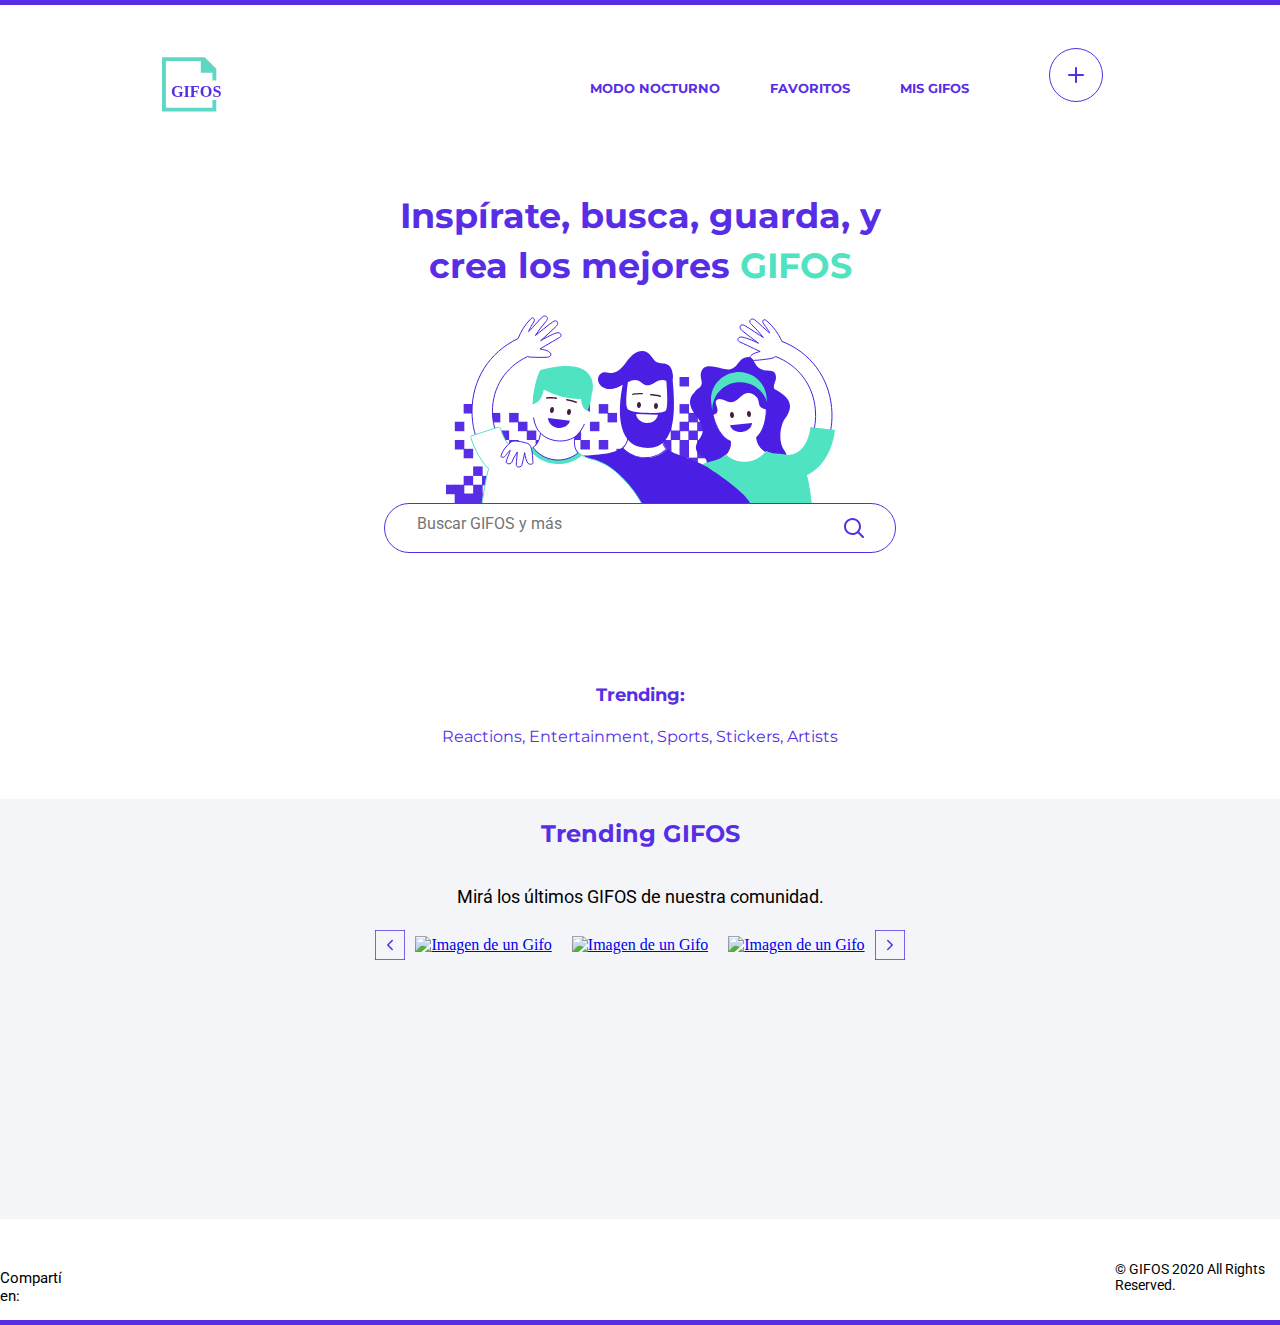
==== index.html @ 50afa5d9 "first commit" ====
<!DOCTYPE html>
<html lang="en">

<head>

    <meta charset="UTF-8">
    <meta name="viewport" content="width=device-width, initial-scale=1.0">
    <script src="https://kit.fontawesome.com/027ad8fa8c.js" crossorigin="anonymous"></script>
    <link rel="stylesheet" href="style/style.css">

    <title>Document</title>
</head>

<body>
    <div class="line"></div>
    <header>
        <a href="index.html"><img src="assets/logo-mobile.svg" alt="Logo de la página" id="logo-noc" class="logo"></a>

        <nav>
            <input type="checkbox" id="checkbox">
            <label for="checkbox" class="checkbox">
                <span id="span1"></span>
                <span id="span2"></span>
                <span id="span3"></span>
            </label>

            <ul>
                <li><a id="btnDark" href="#">Modo Nocturno</a></li>
         
                <li id="guion-li"><a href="favoritos.html">Favoritos</a></li>
           
                <li><a href="gifos.html">Mis GIFOS</a></li>
               
                <li class="button-gifos"><a href="crearGifos.html"><img src="assets/button-crear-gifo.svg"
                            id="btn-gifos" alt="boton para crear gifos"></a></li>
            </ul>

        </nav>

    </header>
    <main>
    <section id="section1">
        <div class="flex-container">
            <h1>Inspírate, busca, guarda, y crea los mejores <span>GIFOS</span></h1>
            <img src="./assets/ilustra_header.svg" alt="imagen ilustrativa">

            <div class="buscador" id="probando">
                <input type="text" placeholder="Buscar GIFOS y más" class="search" id="input">
                <img src="./assets/icon-search.svg" alt="Ícono del buscador" id="icon-search">
                <div id="divBuscador"></div>
            </div>

        </div>
    </section>

    <section id="section-resultados">
        <h2 id="h2"></h2>
        <div id="div-gifos" class="grid-container"></div>
        <div id="btn-vermas"></div>
        <div id="imagen-sin-resultado"></div>
    </section>

    <section id="section2">
        <div class="flex-container">

            <h2>Trending:</h2>
            <p>Reactions, Entertainment, Sports, Stickers, Artists</p>

        </div>
    </section>

    <section id="section3">
        <div class="fondo-gris">
            <div class="flex-container">
                <h2>Trending GIFOS</h2>
                <p>Mirá los últimos <span> GIFOS de nuestra comunidad.</span></p>
            </div>

            <div class="container-carousel">
                <div class="div-slider-left">
                    <img src="./assets/button-slider-left.svg" id="sliderLeft" class="slider" alt="">
                </div>

                <div class="div-carousel">
                    <a href="expandir.html"><img src="#" id="imagenesGifos1" class="gifos-section3" alt="Imagen de un Gifo"></a>
                        
                </div> 
            
                <div class="div-carousel">
                    <a href="expandir.html"><img src="#" id="imagenesGifos2" class="gifos-section3"
                            alt="Imagen de un Gifo"></a>
                </div>

                <div class="div-carousel">
                    <a href="./expandir.html"><img src="#" id="imagenesGifos3" class="gifos-section3"
                            alt="Imagen de un Gifo"></a>
                </div>

                <div class="div-slider-right">
                    <img src="./assets/Button-Slider-right.svg" id="sliderRight" class="slider" alt="">

                </div>

            </div>

        </div>

    </section>
    </main>
    <footer>
        <div class="container">
            <p>Compartí en:</p>
            <div class="icon">
                <a href="https://www.instagram.com/"><span class="fab fa-instagram"></span></a>
                <a href="https://www.facebook.com/"><span class="fab fa-facebook-f"></span></a>
                <a href="https://twitter.com/"><span class="fab fa-twitter"></span></a>
            </div>
            <p> © GIFOS 2020 All Rights Reserved.</p>
        </div>
    </footer>
    <div class="line"></div>
    <script src="scrips/utils.js"></script>
    <script src="scrips/index.js"></script>
</body>

</html>
---- style/style.css ----
/* @function rem($target, $context: $base-font-size) {
    @if $target == 0 { @return 0}
    @return $target / $context + 0rem;
}
 */
@import url("https://fonts.googleapis.com/css2?family=Montserrat:wght@500;700&family=Roboto&display=swap");
*,
*::before,
*::after {
  -webkit-box-sizing: border-box;
          box-sizing: border-box;
}

body {
  font-size: 16px;
  max-width: 375px;
  margin: 0 auto;
}

.dark {
  background: #37383c;
}

.line {
  background: #572EE5;
  height: 5px;
}

.dark .line {
  background: black;
}

img {
  max-width: 100%;
}

.flex-container {
  display: -webkit-box;
  display: -ms-flexbox;
  display: flex;
  -webkit-box-orient: vertical;
  -webkit-box-direction: normal;
      -ms-flex-direction: column;
          flex-direction: column;
  -ms-flex-wrap: wrap;
      flex-wrap: wrap;
  -webkit-box-pack: center;
      -ms-flex-pack: center;
          justify-content: center;
  -webkit-box-align: center;
      -ms-flex-align: center;
          align-items: center;
}

h1, #section-resultados h2 {
  font-family: "Montserrat";
  color: #572EE5;
  font-size: 1.5rem;
  width: 65%;
  line-height: 33px;
  text-align: center;
}

.dark h1, .dark #section-resultados h2 {
  color: #ffffff;
}

h1 span {
  color: #50e3c2;
}

.buscador {
  display: -webkit-box;
  display: -ms-flexbox;
  display: flex;
  -ms-flex-pack: distribute;
      justify-content: space-around;
  width: 93%;
  height: 50px;
  border-radius: 40px;
  border: 1px solid;
  border-color: #572EE5;
}

.dark .buscador {
  border-color: #ffffff;
}

.search {
  border: none;
  outline: none;
  background: none;
  font-family: "Roboto";
  font-size: 1rem;
  width: 80%;
  height: 40px;
  text-align: left;
  margin-left: 20px;
}

.dark .search {
  color: #ffffff;
}

#lista {
  font-family: "Roboto";
  font-size: 1rem;
  color: #9cafc3;
  display: -webkit-box;
  display: -ms-flexbox;
  display: flex;
  line-height: 25px;
}

.dark #lista {
  color: #ffffff;
}

#img-search {
  -webkit-box-ordinal-group: -1;
      -ms-flex-order: -2;
          order: -2;
  margin-right: 13px;
  margin-left: 20px;
}

.buscador-expandido {
  width: 93%;
  height: 100%;
  border-radius: 27px;
  border: 1px solid;
  border-color: #572EE5;
  display: block;
}

#section-resultados h2 {
  font-family: "Montserrat";
  color: #572EE5;
  font-size: 1.5rem;
  line-height: 33px;
  text-align: center;
  width: 100%;
}

.dark #section-resultados h2 {
  color: #ffffff;
}

#otra-busqueda {
  display: -webkit-box;
  display: -ms-flexbox;
  display: flex;
  -webkit-box-pack: center;
      -ms-flex-pack: center;
          justify-content: center;
  font-size: 1rem;
  font-family: "Montserrat";
  color: #50e3c2;
  text-align: center;
  line-height: 33px;
  font-weight: bold;
}

#imagen-sin-resultado {
  display: -webkit-box;
  display: -ms-flexbox;
  display: flex;
  -webkit-box-pack: center;
      -ms-flex-pack: center;
          justify-content: center;
  width: 100px;
}

#section2 h2 {
  font-family: "Montserrat";
  color: #572EE5;
  font-size: 1.25rem;
  font-size: 1rem;
  margin-top: 40px;
  margin-bottom: 0;
  line-height: 25px;
}

.dark #section2 h2 {
  color: #ffffff;
}

#section2 p {
  font-family: "Montserrat";
  font-size: 0.8rem;
  color: #572EE5;
  width: 60%;
  text-align: center;
  margin-bottom: 50px;
  line-height: 25px;
}

.dark #section2 p {
  color: #ffffff;
}

#section3 .fondo-gris {
  background: #f3f5f8;
  width: 100%;
  height: 420px;
}

.dark #section3 .fondo-gris {
  background: #222326;
}

#section3 .container-carousel {
  display: -webkit-box;
  display: -ms-flexbox;
  display: flex;
  -webkit-box-orient: horizontal;
  -webkit-box-direction: normal;
      -ms-flex-direction: row;
          flex-direction: row;
  -ms-flex-wrap: nowrap;
      flex-wrap: nowrap;
  width: 100%;
  overflow: hidden;
  overflow-x: scroll;
  scroll-behavior: smooth;
}

.gifos-section3 {
  max-width: 234px;
  height: 187px;
  padding: 10px;
}

.container-carousel .slider {
  max-width: 30px;
  cursor: pointer;
  display: -webkit-box;
  display: -ms-flexbox;
  display: flex;
}

.container-carousel .div-slider-left {
  max-width: 100%;
  display: -webkit-box;
  display: -ms-flexbox;
  display: flex;
}

.container-carousel .div-slider-right {
  max-width: 100%;
  display: -webkit-box;
  display: -ms-flexbox;
  display: flex;
}

#section3 h2 {
  font-family: "Montserrat";
  color: #572EE5;
  font-size: 1.25rem;
}

.dark #section3 h2 {
  color: #ffffff;
}

#section3 p {
  font-family: "Roboto";
  font-size: 1rem;
  width: 60%;
  line-height: 23px;
  text-align: center;
}

.dark #section3 p {
  color: #ffffff;
}

#section3 span {
  display: inline-block;
}

.grid-container {
  display: -webkit-box;
  display: -ms-flexbox;
  display: flex;
  -webkit-box-pack: center;
      -ms-flex-pack: center;
          justify-content: center;
  display: -ms-grid;
  display: grid;
  -ms-grid-columns: (156px)[2];
      grid-template-columns: repeat(2, 156px);
  -webkit-column-gap: 10px;
          column-gap: 10px;
  row-gap: 10px;
}

.grid-container img {
  width: 156px;
  height: 120px;
}

#btn-vermas {
  display: -webkit-box;
  display: -ms-flexbox;
  display: flex;
  -webkit-box-pack: center;
      -ms-flex-pack: center;
          justify-content: center;
  margin-top: 70px;
}

#iconos {
  display: none;
}

#iconos .icon-fav {
  margin-left: 1px;
}

#mouse {
  max-width: 100%;
  margin-top: -124px;
  height: 121px;
  position: relative;
}

#mouse:hover {
  background: rgba(87, 46, 229, 0.7);
}

#mouse:hover #iconos {
  display: inline;
}

#iconos {
  width: 26px;
  height: 26px;
  margin: 3px;
}

.logo {
  width: 49px;
  height: 49px;
  margin-left: 10px;
  margin-top: 20px;
}

ul {
  list-style: none;
  background: rgba(87, 46, 229, 0.9);
  width: 100%;
  height: 0;
  text-align: center;
  position: absolute;
}

.dark ul {
  background-color: #000000;
}

.button-gifos {
  display: none;
}

li a {
  font-family: "Montserrat";
  color: #FFFFFF;
  font-size: 15px;
  text-decoration: none;
  line-height: 60px;
  font-weight: bold;
  display: none;
}

.dark li a {
  color: #FFFFFF;
}

.checkbox {
  width: 50px;
  height: 30px;
  position: relative;
}

.checkbox #span1 {
  position: absolute;
  content: '';
  background: #572EE5;
  width: 20px;
  height: 3px;
  border-radius: 5px;
}

.dark .checkbox #span1 {
  background: #FFFFFF;
}

.checkbox #span2 {
  position: absolute;
  content: '';
  background: #572EE5;
  width: 20px;
  height: 3px;
  border-radius: 5px;
  top: 9px;
}

.dark .checkbox #span2 {
  background: #FFFFFF;
}

.checkbox #span3 {
  position: absolute;
  content: '';
  background: #572EE5;
  width: 20px;
  height: 3px;
  border-radius: 5px;
  top: 18px;
}

.dark .checkbox #span3 {
  background: #FFFFFF;
}

#checkbox {
  display: none;
}

label {
  width: 20%;
  margin-left: 330px;
  position: relative;
  bottom: 50px;
}

#checkbox:checked ~ .checkbox #span1 {
  -webkit-transform: rotate(140deg);
          transform: rotate(140deg);
  top: 10px;
}

#checkbox:checked ~ .checkbox #span2 {
  opacity: 0;
}

#checkbox:checked ~ .checkbox #span3 {
  -webkit-transform: rotate(-140deg);
          transform: rotate(-140deg);
  top: 10px;
}

#checkbox:checked ~ ul {
  height: 100%;
  max-width: 100%;
}

#checkbox:checked ~ ul a {
  display: block;
}

.guion-li {
  display: -webkit-box;
  display: -ms-flexbox;
  display: flex;
  margin-left: 153px;
  width: 40px;
  height: 0.1px;
  background: transparent;
}

#checkbox:checked ~ ul .hola {
  background: #FFFFFF;
}

@media screen and (min-width: 769px) {
  body {
    max-width: 1440px;
  }
  .guion-li,
  .checkbox span {
    display: none;
  }
  .logo {
    width: 59px;
    height: 59px;
    margin-top: 0;
  }
  header {
    display: -webkit-box;
    display: -ms-flexbox;
    display: flex;
    -webkit-box-orient: horizontal;
    -webkit-box-direction: normal;
        -ms-flex-direction: row;
            flex-direction: row;
    -ms-flex-pack: distribute;
        justify-content: space-around;
    -webkit-box-align: center;
        -ms-flex-align: center;
            align-items: center;
  }
  ul img {
    width: 54px;
    margin-left: 30px;
  }
  ul {
    display: -webkit-box;
    display: -ms-flexbox;
    display: flex;
    position: relative;
    background: transparent;
    height: auto;
    margin-top: 0;
    -webkit-box-align: center;
        -ms-flex-align: center;
            align-items: center;
  }
  .dark ul {
    background-color: transparent;
  }
  .button-gifos {
    display: inline;
  }
  li a {
    color: #572EE5;
    font-family: "Montserrat";
    font-size: 13px;
    text-transform: uppercase;
    display: block;
    padding: 25px;
  }
  li a:active {
    color: #9cafc3;
  }
  li a:hover {
    -webkit-text-decoration: underline #50e3c2;
            text-decoration: underline #50e3c2;
  }
  .dark li a:hover {
    color: #ffffff;
  }
  #section1 h1 {
    font-size: 2.18rem;
    width: 40%;
    line-height: 50px;
  }
  .buscador {
    width: 40%;
  }
  #section2 h2 {
    font-size: 1.125rem;
  }
  #section2 p:first-of-type {
    font-size: 1rem;
  }
  #section3 h2 {
    font-size: 1.5rem;
  }
  #section3 p {
    font-size: 1.125rem;
    line-height: 23px;
    -webkit-box-pack: center;
        -ms-flex-pack: center;
            justify-content: center;
  }
  .gifos-section3 {
    max-width: 357px;
    height: 275px;
    position: relative;
  }
  #section3 .container-carousel {
    -webkit-box-pack: center;
        -ms-flex-pack: center;
            justify-content: center;
    -webkit-box-align: center;
        -ms-flex-align: center;
            align-items: center;
    overflow: hidden;
  }
  .slider {
    max-width: 40px;
    cursor: pointer;
  }
  #mouse {
    margin-top: -206px;
    width: 262px;
    height: 202px;
    position: relative;
  }
  #mouse:hover {
    background: rgba(87, 46, 229, 0.7);
  }
  #mouse:hover #iconos {
    display: inline;
  }
  #iconos {
    width: 32px;
    height: 32px;
  }
  #iconos .icon-fav {
    margin-left: 160px;
  }
  footer .container {
    display: -webkit-box;
    display: -ms-flexbox;
    display: flex;
    -ms-flex-wrap: nowrap;
        flex-wrap: nowrap;
    -webkit-box-orient: horizontal;
    -webkit-box-direction: normal;
        -ms-flex-direction: row;
            flex-direction: row;
  }
  footer .icon {
    margin-right: 1000px;
  }
  #section-resultados h1 {
    font-family: "Montserrat";
    color: #572EE5;
    width: 100%;
    font-size: 35px;
    display: -webkit-box;
    display: -ms-flexbox;
    display: flex;
    -webkit-box-pack: center;
        -ms-flex-pack: center;
            justify-content: center;
  }
  .dark #section-resultados h1 {
    color: #ffffff;
  }
  .grid-container {
    display: -ms-grid;
    display: grid;
    -ms-grid-columns: (260px)[4];
        grid-template-columns: repeat(4, 260px);
    -webkit-column-gap: 29px;
            column-gap: 29px;
    row-gap: 29px;
  }
  .grid-container img {
    width: 260px;
    height: 200px;
  }
}

.container {
  display: -webkit-box;
  display: -ms-flexbox;
  display: flex;
  -webkit-box-orient: vertical;
  -webkit-box-direction: normal;
      -ms-flex-direction: column;
          flex-direction: column;
  -webkit-box-pack: center;
      -ms-flex-pack: center;
          justify-content: center;
  -webkit-box-align: center;
      -ms-flex-align: center;
          align-items: center;
  font-family: "Roboto";
  color: #000000;
}

footer p:first-child {
  font-size: 15px;
  margin-top: 50px;
}

.dark footer p:first-child {
  color: #FFFFFF;
}

footer p:last-child {
  font-size: 14px;
  margin-top: 30px;
}

.dark footer p:last-child {
  color: #FFFFFF;
}

footer span {
  color: #CDD6E0;
  display: inline;
  padding: 8px;
  margin: 0;
}

.dark footer span {
  color: #CDD6E0;
}

footer span:hover {
  color: #572EE5;
}

.dark footer span:hover {
  color: #FFFFFF;
}

.remover {
  display: none;
}
/*# sourceMappingURL=style.css.map */
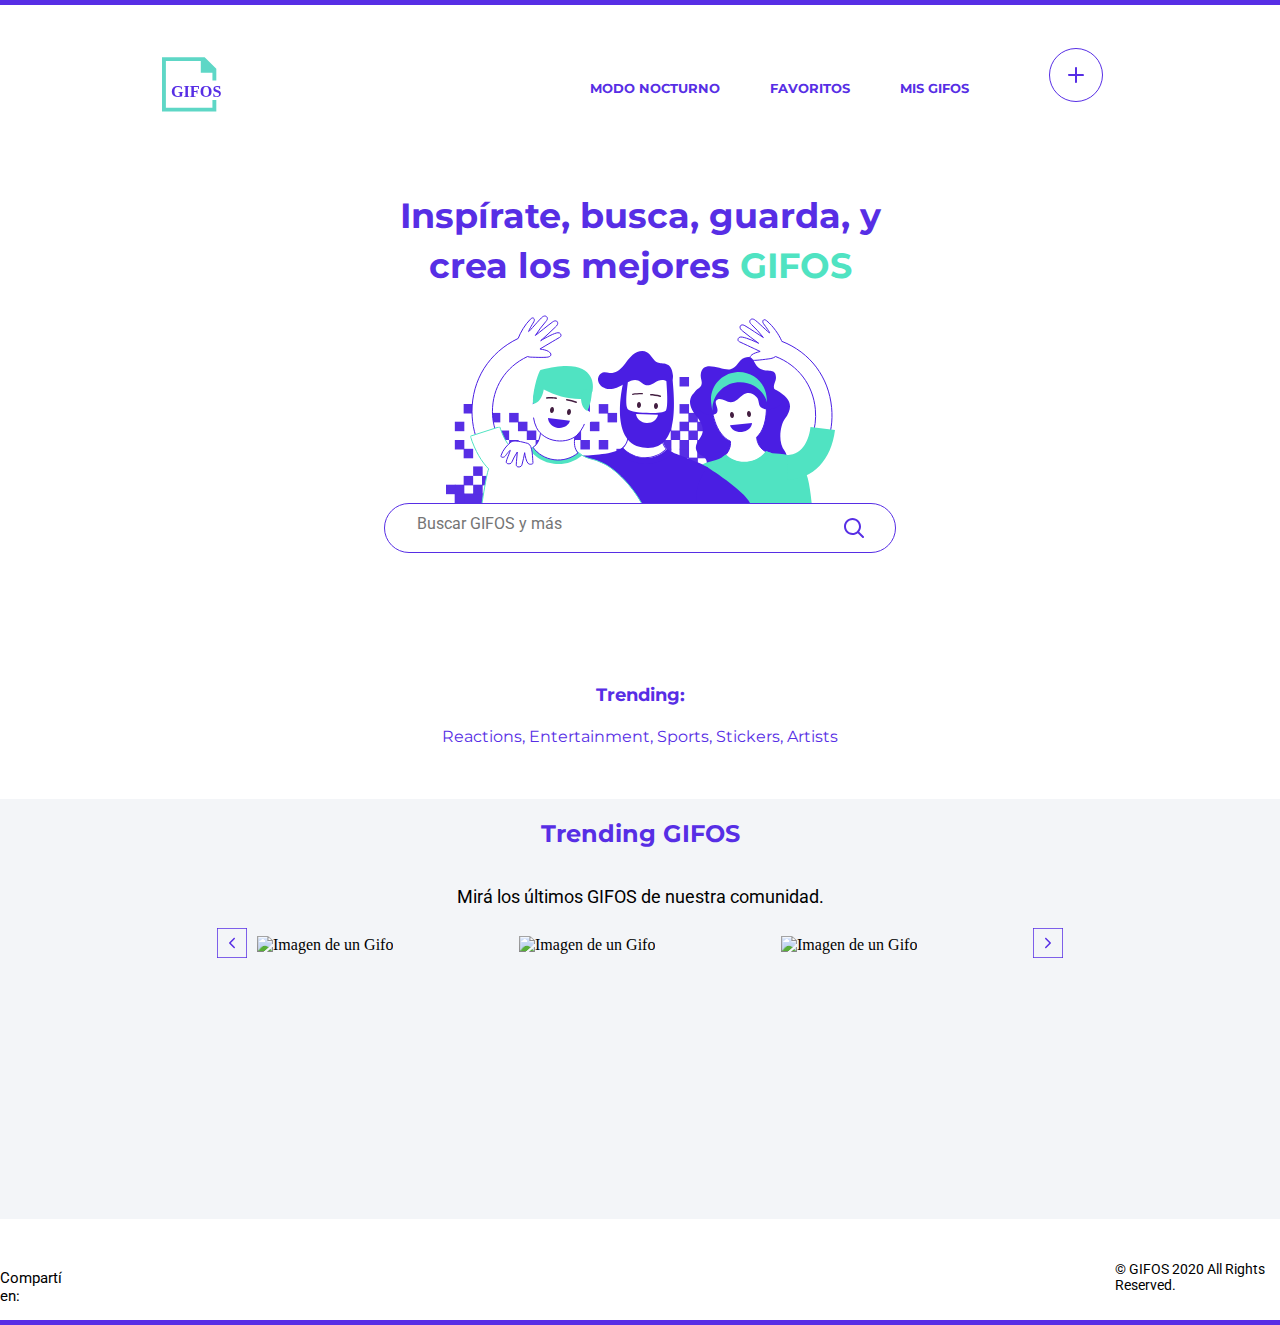
==== commit d7ffcb8c: "cambios" ====
--- a/index.html
+++ b/index.html
@@ -79,21 +79,37 @@
             <div class="container-carousel">
                 <div class="div-slider-left">
                     <img src="./assets/button-slider-left.svg" id="sliderLeft" class="slider" alt="">
+            
                 </div>
 
                 <div class="div-carousel">
-                    <a href="expandir.html"><img src="#" id="imagenesGifos1" class="gifos-section3" alt="Imagen de un Gifo"></a>
+                    <img src="#" id="imagenesGifos1" class="gifos-section3" alt="Imagen de un Gifo">
+                    <div class="mouse">
+                        <img src="./assets/icon-fav.svg" alt="" id="icon-fav1">
+                        <a href="expandir.html"><img src="./assets/icon-max-normal.svg" alt="" id="icon-max1"></a>
+                        <img src="./assets/icon-download.svg" alt="" id="icon-download1">
+                    </div>
                         
                 </div> 
             
                 <div class="div-carousel">
-                    <a href="expandir.html"><img src="#" id="imagenesGifos2" class="gifos-section3"
-                            alt="Imagen de un Gifo"></a>
+                    <img src="#" id="imagenesGifos2" class="gifos-section3"
+                            alt="Imagen de un Gifo">
+                            <div class="mouse">
+                                <img src="./assets/icon-fav.svg" alt="" id="icon-fav2">
+                                <a href="expandir.html"><img src="./assets/icon-max-normal.svg" alt="" id="icon-max2"></a> 
+                                <img src="./assets/icon-download.svg" alt="" id="icon-download2">
+                            </div>
                 </div>
 
                 <div class="div-carousel">
-                    <a href="./expandir.html"><img src="#" id="imagenesGifos3" class="gifos-section3"
-                            alt="Imagen de un Gifo"></a>
+                   <img src="#" id="imagenesGifos3" class="gifos-section3"
+                            alt="Imagen de un Gifo">
+                            <div class="mouse">
+                                <img src="./assets/icon-fav.svg" alt="" id="icon-fav3">
+                                <a href="./expandir.html"><img src="./assets/icon-max-normal.svg" alt="" id="icon-max3"></a>
+                                <img src="./assets/icon-download.svg" alt="" id="icon-download3">
+                            </div>
                 </div>
 
                 <div class="div-slider-right">
--- a/style/style.css
+++ b/style/style.css
@@ -168,7 +168,7 @@
   -webkit-box-pack: center;
       -ms-flex-pack: center;
           justify-content: center;
-  width: 100px;
+  width: 100%;
 }
 
 #section2 h2 {
@@ -318,18 +318,18 @@
   margin-left: 1px;
 }
 
-#mouse {
+.mouse {
   max-width: 100%;
   margin-top: -124px;
   height: 121px;
   position: relative;
 }
 
-#mouse:hover {
+.mouse:hover {
   background: rgba(87, 46, 229, 0.7);
 }
 
-#mouse:hover #iconos {
+.mouse:hover #iconos {
   display: inline;
 }
 
@@ -583,16 +583,16 @@
     max-width: 40px;
     cursor: pointer;
   }
-  #mouse {
+  .mouse {
     margin-top: -206px;
     width: 262px;
     height: 202px;
     position: relative;
   }
-  #mouse:hover {
+  .mouse:hover {
     background: rgba(87, 46, 229, 0.7);
   }
-  #mouse:hover #iconos {
+  .mouse:hover #iconos {
     display: inline;
   }
   #iconos {
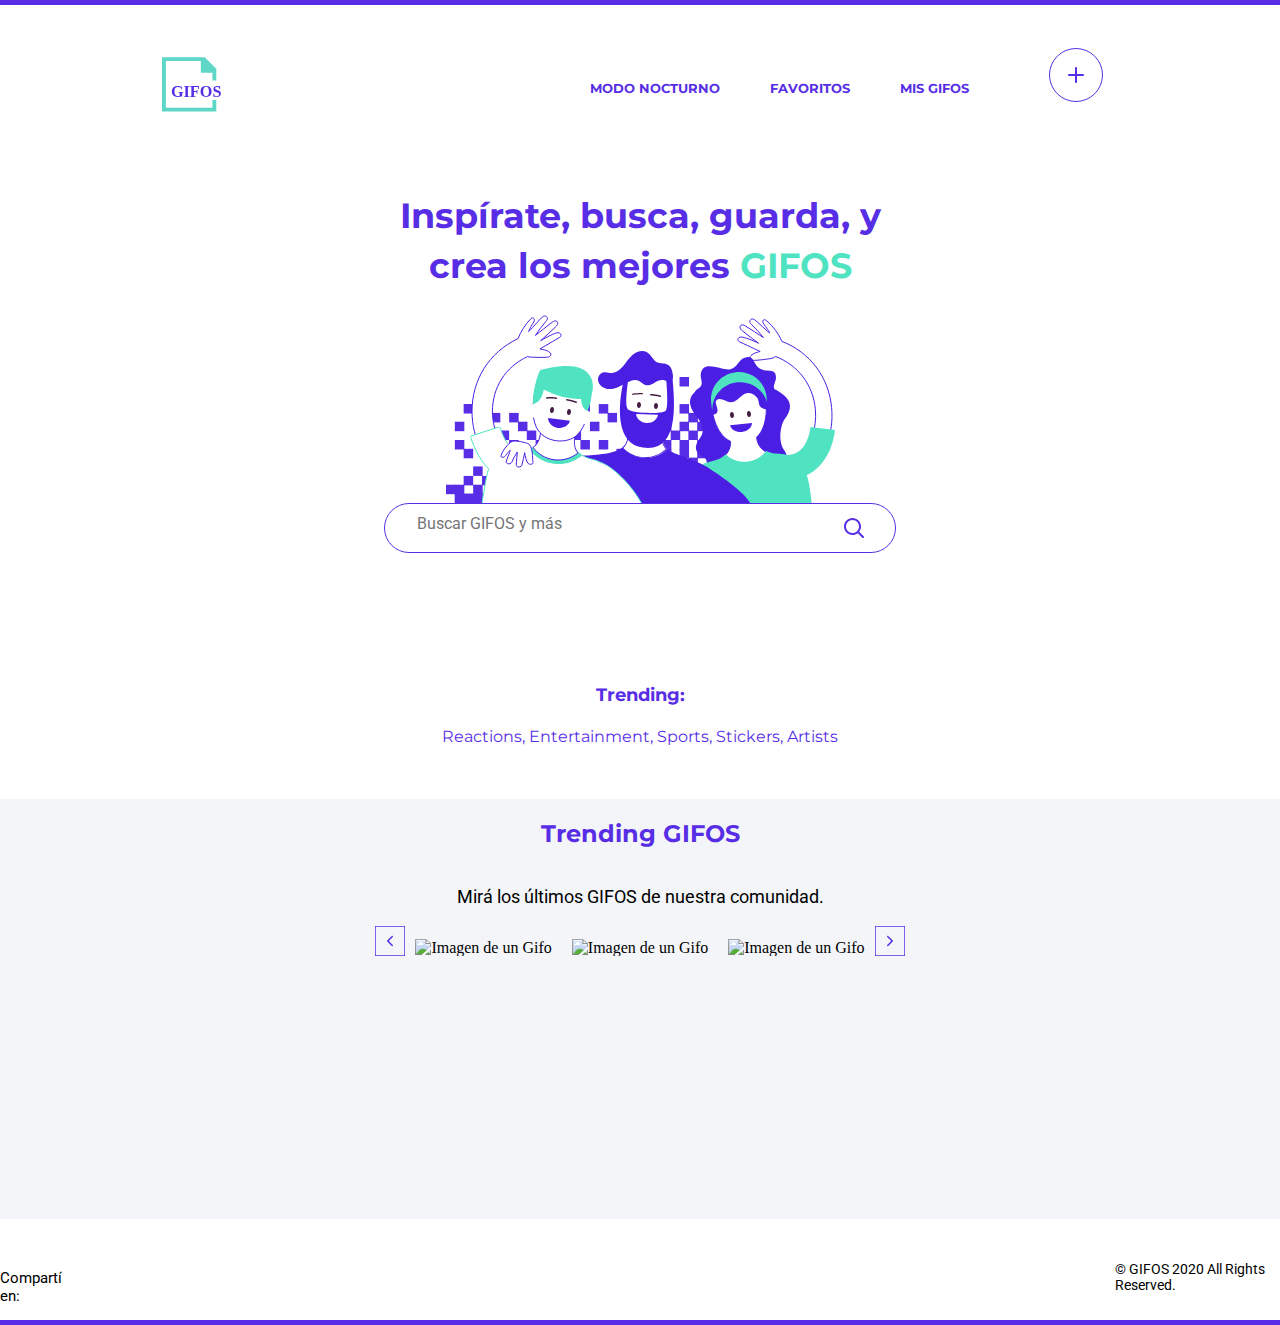
==== commit 45176279: "expandir" ====
--- a/index.html
+++ b/index.html
@@ -84,10 +84,12 @@
 
                 <div class="div-carousel">
                     <img src="#" id="imagenesGifos1" class="gifos-section3" alt="Imagen de un Gifo">
-                    <div class="mouse">
-                        <img src="./assets/icon-fav.svg" alt="" id="icon-fav1">
-                        <a href="expandir.html"><img src="./assets/icon-max-normal.svg" alt="" id="icon-max1"></a>
-                        <img src="./assets/icon-download.svg" alt="" id="icon-download1">
+                    <div class="hover-trending">
+                        <div class="tarjetas">
+                        <img src="./assets/icon-fav.svg" alt="" id="icon-fav1" class="iconos-tarjeta">
+                        <a href="expandir.html"><img src="./assets/icon-max-normal.svg" alt="" class="iconos-tarjeta" id="icon-max1"></a>
+                        <img src="./assets/icon-download.svg" alt=""  class="iconos-tarjeta" id="icon-download1">
+                    </div>
                     </div>
                         
                 </div> 
@@ -95,20 +97,24 @@
                 <div class="div-carousel">
                     <img src="#" id="imagenesGifos2" class="gifos-section3"
                             alt="Imagen de un Gifo">
-                            <div class="mouse">
-                                <img src="./assets/icon-fav.svg" alt="" id="icon-fav2">
-                                <a href="expandir.html"><img src="./assets/icon-max-normal.svg" alt="" id="icon-max2"></a> 
-                                <img src="./assets/icon-download.svg" alt="" id="icon-download2">
+                            <div class="hover-trending">
+                                <div class="tarjetas">
+                                <img src="./assets/icon-fav.svg" alt="" class="iconos-tarjeta" id="icon-fav2">
+                                <a href="expandir.html"><img src="./assets/icon-max-normal.svg" alt="" class="iconos-tarjeta" id="icon-max2"></a> 
+                                <img src="./assets/icon-download.svg" alt="" class="iconos-tarjeta" id="icon-download2">
+                            </div>
                             </div>
                 </div>
 
                 <div class="div-carousel">
                    <img src="#" id="imagenesGifos3" class="gifos-section3"
                             alt="Imagen de un Gifo">
-                            <div class="mouse">
-                                <img src="./assets/icon-fav.svg" alt="" id="icon-fav3">
-                                <a href="./expandir.html"><img src="./assets/icon-max-normal.svg" alt="" id="icon-max3"></a>
-                                <img src="./assets/icon-download.svg" alt="" id="icon-download3">
+                            <div class="hover-trending">
+                                <div class="tarjetas">
+                                <img src="./assets/icon-fav.svg" alt="" class="iconos-tarjeta" id="icon-fav3">
+                                <a href="./expandir.html"><img src="./assets/icon-max-normal.svg" alt="" class="iconos-tarjeta" id="icon-max3"></a>
+                                <img src="./assets/icon-download.svg" alt="" class="iconos-tarjeta"  id="icon-download3">
+                            </div>
                             </div>
                 </div>
 
--- a/style/style.css
+++ b/style/style.css
@@ -228,7 +228,7 @@
 .gifos-section3 {
   max-width: 234px;
   height: 187px;
-  padding: 10px;
+  margin: 10px;
 }
 
 .container-carousel .slider {
@@ -323,6 +323,30 @@
   margin-top: -124px;
   height: 121px;
   position: relative;
+}
+
+.hover-trending {
+  max-width: 176px;
+  margin-top: -124px;
+  height: 121px;
+  position: relative;
+}
+
+.iconos-tarjeta {
+  display: none;
+}
+
+.tarjetas {
+  float: right;
+  margin: 10px;
+}
+
+.hover-trending:hover {
+  background: rgba(87, 46, 229, 0.7);
+}
+
+.hover-trending:hover .iconos-tarjeta {
+  display: inline;
 }
 
 .mouse:hover {
@@ -566,7 +590,7 @@
             justify-content: center;
   }
   .gifos-section3 {
-    max-width: 357px;
+    width: 357px;
     height: 275px;
     position: relative;
   }
@@ -644,6 +668,14 @@
     width: 260px;
     height: 200px;
   }
+}
+
+.hover-trending {
+  max-width: 238px;
+  margin-top: -289px;
+  margin-left: 8px;
+  height: 276px;
+  position: relative;
 }
 
 .container {
